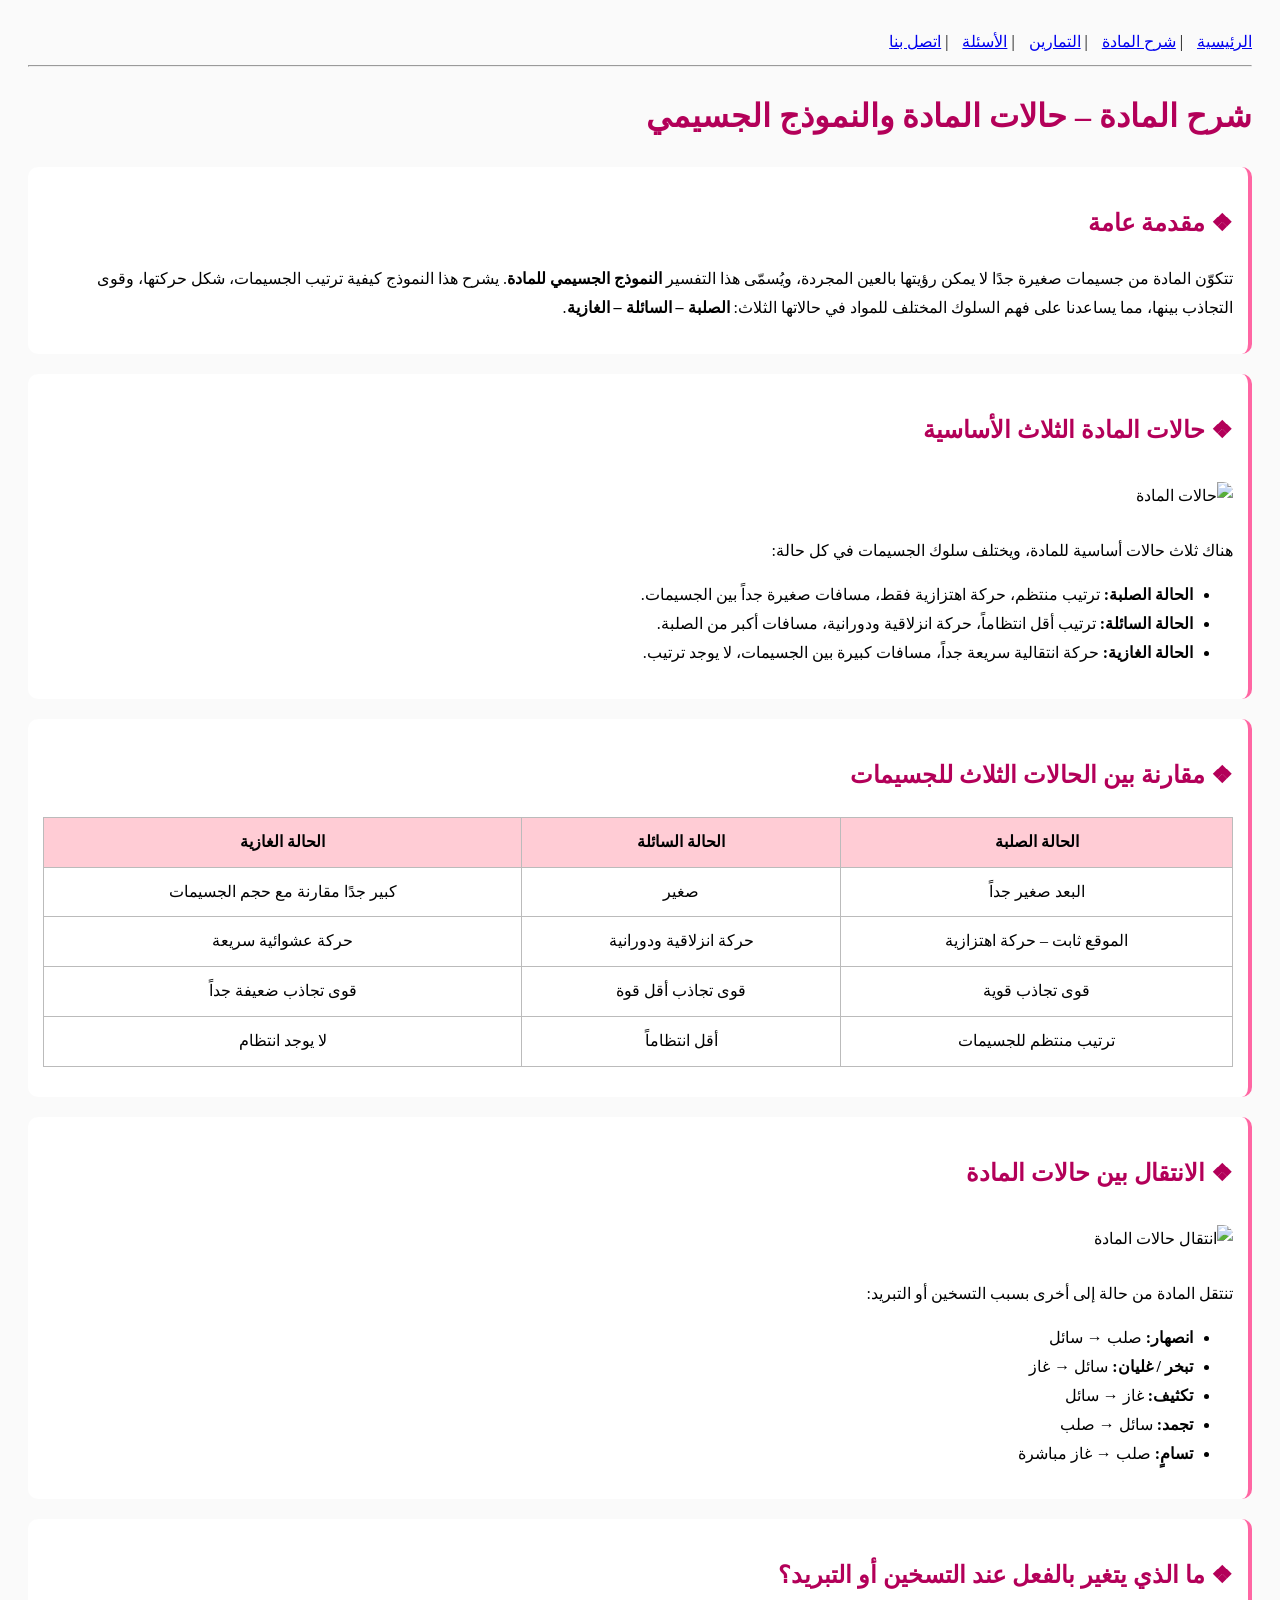
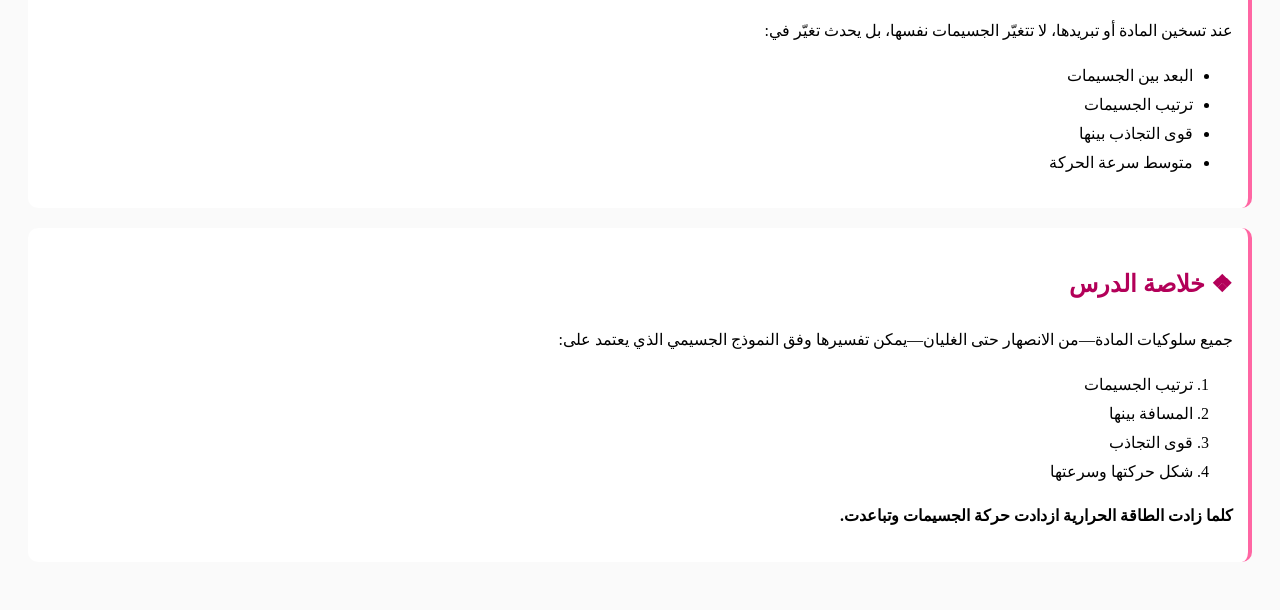
==== page2.html @ f86b90c3 "first commit" ====
<!DOCTYPE html>
<html lang="ar" dir="rtl">
<head>
    <meta charset="UTF-8">
    <title>شرح المادة – حالات المادة والنموذج الجسيمي</title>
    <style>
        body { font-family: "Tahoma"; line-height: 1.8; padding: 20px; background:#fafafa; }
        h1, h2 { color: #b30059; }
        .section { background: white; padding: 15px; border-radius: 10px; margin-bottom: 20px; border-right: 4px solid #ff66a3; }
        img { width: 60%; margin: 10px 0; border-radius: 10px; }
        table { width: 100%; border-collapse: collapse; margin: 15px 0; }
        th, td { border: 1px solid #bbb; padding: 10px; text-align: center; }
        th { background: #ffccd5; }
        nav a { margin-left: 10px; }
    </style>
</head>

<body>

<nav>
<a href="index.html">الرئيسية</a> |
<a href="page2.html">شرح المادة</a> |
<a href="page3.html">التمارين</a> |
<a href="page4.html">الأسئلة</a> |
<a href="page5.html">اتصل بنا</a>
</nav>

<hr>

<h1>شرح المادة – حالات المادة والنموذج الجسيمي</h1>

<!-- القسم 1 -->
<div class="section">
<h2>❖ مقدمة عامة</h2>
<p>
تتكوّن المادة من جسيمات صغيرة جدًا لا يمكن رؤيتها بالعين المجردة، ويُسمّى هذا التفسير 
<strong>النموذج الجسيمي للمادة</strong>.  
يشرح هذا النموذج كيفية ترتيب الجسيمات، شكل حركتها، وقوى التجاذب بينها، مما يساعدنا على فهم السلوك المختلف للمواد في حالاتها الثلاث:
<strong>الصلبة – السائلة – الغازية</strong>.
</p>
</div>

<!-- القسم 2 -->
<div class="section">
<h2>❖ حالات المادة الثلاث الأساسية</h2>

<img src="pic/p2.jpg" alt="حالات المادة">

<p>
هناك ثلاث حالات أساسية للمادة، ويختلف سلوك الجسيمات في كل حالة:
</p>

<ul>
    <li><b>الحالة الصلبة:</b> ترتيب منتظم، حركة اهتزازية فقط، مسافات صغيرة جداً بين الجسيمات.</li>
    <li><b>الحالة السائلة:</b> ترتيب أقل انتظاماً، حركة انزلاقية ودورانية، مسافات أكبر من الصلبة.</li>
    <li><b>الحالة الغازية:</b> حركة انتقالية سريعة جداً، مسافات كبيرة بين الجسيمات، لا يوجد ترتيب.</li>
</ul>
</div>

<!-- القسم 3 -->
<div class="section">
<h2>❖ مقارنة بين الحالات الثلاث للجسيمات</h2>

<table>
<tr>
    <th>الحالة الصلبة</th>
    <th>الحالة السائلة</th>
    <th>الحالة الغازية</th>
</tr>

<tr>
    <td>البعد صغير جداً</td>
    <td>صغير</td>
    <td>كبير جدًا مقارنة مع حجم الجسيمات</td>
</tr>

<tr>
    <td>الموقع ثابت – حركة اهتزازية</td>
    <td>حركة انزلاقية ودورانية</td>
    <td>حركة عشوائية سريعة</td>
</tr>

<tr>
    <td>قوى تجاذب قوية</td>
    <td>قوى تجاذب أقل قوة</td>
    <td>قوى تجاذب ضعيفة جداً</td>
</tr>

<tr>
    <td>ترتيب منتظم للجسيمات</td>
    <td>أقل انتظاماً</td>
    <td>لا يوجد انتظام</td>
</tr>
</table>
</div>

<!-- القسم 4 -->
<div class="section">
<h2>❖ الانتقال بين حالات المادة</h2>

<img src="pic/state-change.png" alt="انتقال حالات المادة">

<p>
تنتقل المادة من حالة إلى أخرى بسبب التسخين أو التبريد:
</p>

<ul>
    <li><b>انصهار:</b> صلب → سائل</li>
    <li><b>تبخر / غليان:</b> سائل → غاز</li>
    <li><b>تكثيف:</b> غاز → سائل</li>
    <li><b>تجمد:</b> سائل → صلب</li>
    <li><b>تسامٍ:</b> صلب → غاز مباشرة</li>
</ul>
</div>

<!-- القسم 5 -->
<div class="section">
<h2>❖ ما الذي يتغير بالفعل عند التسخين أو التبريد؟</h2>

<p>
عند تسخين المادة أو تبريدها، لا تتغيّر الجسيمات نفسها، بل يحدث تغيّر في:
</p>

<ul>
    <li>البعد بين الجسيمات</li>
    <li>ترتيب الجسيمات</li>
    <li>قوى التجاذب بينها</li>
    <li>متوسط سرعة الحركة</li>
</ul>
</div>

<!-- القسم 6 -->
<div class="section">
<h2>❖ خلاصة الدرس</h2>
<p>
جميع سلوكيات المادة—من الانصهار حتى الغليان—يمكن تفسيرها وفق النموذج الجسيمي الذي يعتمد على:
</p>

<ol>
    <li>ترتيب الجسيمات</li>
    <li>المسافة بينها</li>
    <li>قوى التجاذب</li>
    <li>شكل حركتها وسرعتها</li>
</ol>

<p><b>كلما زادت الطاقة الحرارية ازدادت حركة الجسيمات وتباعدت.</b></p>
</div>

</body>
</html>
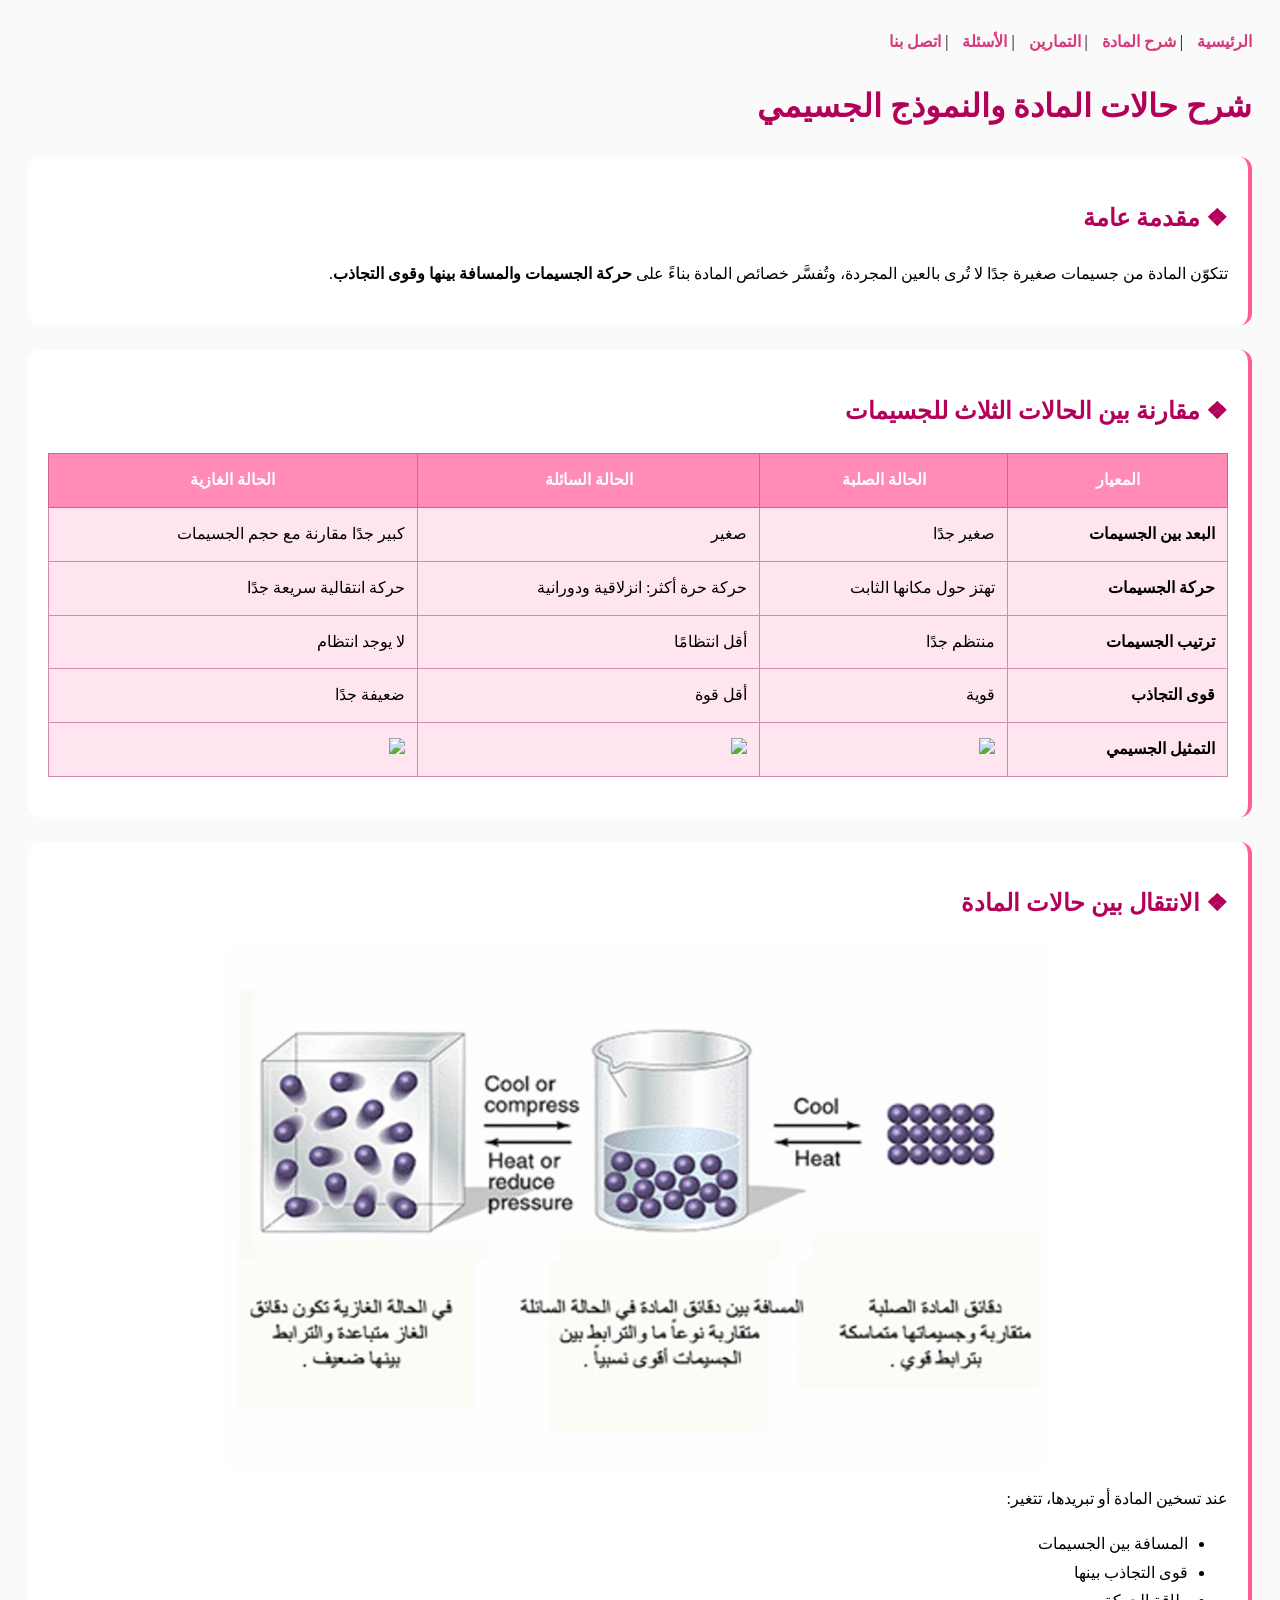
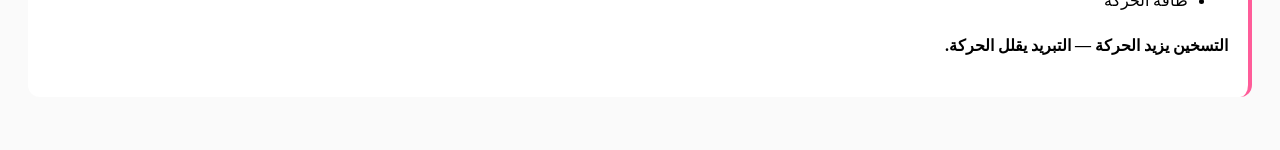
==== commit 8e32b960: "update website" ====
--- a/page2.html
+++ b/page2.html
@@ -3,148 +3,153 @@
 <head>
     <meta charset="UTF-8">
     <title>شرح المادة – حالات المادة والنموذج الجسيمي</title>
+
     <style>
-        body { font-family: "Tahoma"; line-height: 1.8; padding: 20px; background:#fafafa; }
-        h1, h2 { color: #b30059; }
-        .section { background: white; padding: 15px; border-radius: 10px; margin-bottom: 20px; border-right: 4px solid #ff66a3; }
-        img { width: 60%; margin: 10px 0; border-radius: 10px; }
-        table { width: 100%; border-collapse: collapse; margin: 15px 0; }
-        th, td { border: 1px solid #bbb; padding: 10px; text-align: center; }
-        th { background: #ffccd5; }
-        nav a { margin-left: 10px; }
+        body {
+            font-family: "Tahoma";
+            background: #fafafa;
+            padding: 20px;
+            line-height: 1.8;
+        }
+
+        h1, h2 {
+            color: #b30059;
+        }
+
+        nav a {
+            margin-left: 10px;
+            font-weight: bold;
+            color: #d63a7c;
+            text-decoration: none;
+        }
+
+        .section {
+            background: #fff;
+            padding: 20px;
+            border-radius: 12px;
+            margin-bottom: 25px;
+            border-right: 4px solid #ff5c99;
+        }
+
+        table {
+            width: 100%;
+            border-collapse: collapse;
+            margin: 20px 0;
+            font-size: 16px;
+        }
+
+        th {
+            background: #ff8bb6;
+            padding: 12px;
+            border: 1px solid #cc6699;
+            color: white;
+        }
+
+        td {
+            background: #ffe5f0;
+            border: 1px solid #d38ab0;
+            padding: 12px;
+            vertical-align: top;
+        }
+
+        .center-img {
+            width: 70%;
+            margin: 15px auto;
+            display: block;
+            border-radius: 10px;
+        }
     </style>
 </head>
 
 <body>
 
-<nav>
-<a href="index.html">الرئيسية</a> |
-<a href="page2.html">شرح المادة</a> |
-<a href="page3.html">التمارين</a> |
-<a href="page4.html">الأسئلة</a> |
-<a href="page5.html">اتصل بنا</a>
-</nav>
+    <!-- روابط الصفحات -->
+    <nav>
+        <a href="index.html">الرئيسية</a> |
+        <a href="page2.html">شرح المادة</a> |
+        <a href="page3.html">التمارين</a> |
+        <a href="page4.html">الأسئلة</a> |
+        <a href="page5.html">اتصل بنا</a>
+    </nav>
 
-<hr>
+    <h1>شرح حالات المادة والنموذج الجسيمي</h1>
 
-<h1>شرح المادة – حالات المادة والنموذج الجسيمي</h1>
+    <!-- مقدمة -->
+    <div class="section">
+        <h2>❖ مقدمة عامة</h2>
+        <p>
+            تتكوّن المادة من جسيمات صغيرة جدًا لا تُرى بالعين المجردة، وتُفسَّر خصائص المادة بناءً على 
+            <strong>حركة الجسيمات والمسافة بينها وقوى التجاذب</strong>.
+        </p>
+    </div>
 
-<!-- القسم 1 -->
-<div class="section">
-<h2>❖ مقدمة عامة</h2>
-<p>
-تتكوّن المادة من جسيمات صغيرة جدًا لا يمكن رؤيتها بالعين المجردة، ويُسمّى هذا التفسير 
-<strong>النموذج الجسيمي للمادة</strong>.  
-يشرح هذا النموذج كيفية ترتيب الجسيمات، شكل حركتها، وقوى التجاذب بينها، مما يساعدنا على فهم السلوك المختلف للمواد في حالاتها الثلاث:
-<strong>الصلبة – السائلة – الغازية</strong>.
-</p>
-</div>
+    <!-- جدول المقارنة الكبير -->
+    <div class="section">
+        <h2>❖ مقارنة بين الحالات الثلاث للجسيمات</h2>
 
-<!-- القسم 2 -->
-<div class="section">
-<h2>❖ حالات المادة الثلاث الأساسية</h2>
+        <table>
+            <tr>
+                <th>المعيار</th>
+                <th>الحالة الصلبة</th>
+                <th>الحالة السائلة</th>
+                <th>الحالة الغازية</th>
+            </tr>
 
-<img src="pic/p2.jpg" alt="حالات المادة">
+            <tr>
+                <td><b>البعد بين الجسيمات</b></td>
+                <td>صغير جدًا</td>
+                <td>صغير</td>
+                <td>كبير جدًا مقارنة مع حجم الجسيمات</td>
+            </tr>
 
-<p>
-هناك ثلاث حالات أساسية للمادة، ويختلف سلوك الجسيمات في كل حالة:
-</p>
+            <tr>
+                <td><b>حركة الجسيمات</b></td>
+                <td>تهتز حول مكانها الثابت</td>
+                <td>حركة حرة أكثر: انزلاقية ودورانية</td>
+                <td>حركة انتقالية سريعة جدًا</td>
+            </tr>
 
-<ul>
-    <li><b>الحالة الصلبة:</b> ترتيب منتظم، حركة اهتزازية فقط، مسافات صغيرة جداً بين الجسيمات.</li>
-    <li><b>الحالة السائلة:</b> ترتيب أقل انتظاماً، حركة انزلاقية ودورانية، مسافات أكبر من الصلبة.</li>
-    <li><b>الحالة الغازية:</b> حركة انتقالية سريعة جداً، مسافات كبيرة بين الجسيمات، لا يوجد ترتيب.</li>
-</ul>
-</div>
+            <tr>
+                <td><b>ترتيب الجسيمات</b></td>
+                <td>منتظم جدًا</td>
+                <td>أقل انتظامًا</td>
+                <td>لا يوجد انتظام</td>
+            </tr>
 
-<!-- القسم 3 -->
-<div class="section">
-<h2>❖ مقارنة بين الحالات الثلاث للجسيمات</h2>
+            <tr>
+                <td><b>قوى التجاذب</b></td>
+                <td>قوية</td>
+                <td>أقل قوة</td>
+                <td>ضعيفة جدًا</td>
+            </tr>
 
-<table>
-<tr>
-    <th>الحالة الصلبة</th>
-    <th>الحالة السائلة</th>
-    <th>الحالة الغازية</th>
-</tr>
+            <tr>
+                <td><b>التمثيل الجسيمي</b></td>
+                <td><img src="img/solid.png" width="120"></td>
+                <td><img src="img/liquid.png" width="120"></td>
+                <td><img src="img/gas.png" width="120"></td>
+            </tr>
+        </table>
+    </div>
 
-<tr>
-    <td>البعد صغير جداً</td>
-    <td>صغير</td>
-    <td>كبير جدًا مقارنة مع حجم الجسيمات</td>
-</tr>
+    <!-- انتقالات حالات المادة -->
+    <div class="section">
+        <h2>❖ الانتقال بين حالات المادة</h2>
 
-<tr>
-    <td>الموقع ثابت – حركة اهتزازية</td>
-    <td>حركة انزلاقية ودورانية</td>
-    <td>حركة عشوائية سريعة</td>
-</tr>
+        <img src="img/video.jpg" class="center-img">
 
-<tr>
-    <td>قوى تجاذب قوية</td>
-    <td>قوى تجاذب أقل قوة</td>
-    <td>قوى تجاذب ضعيفة جداً</td>
-</tr>
+        <p>
+            عند تسخين المادة أو تبريدها، تتغير:
+        </p>
 
-<tr>
-    <td>ترتيب منتظم للجسيمات</td>
-    <td>أقل انتظاماً</td>
-    <td>لا يوجد انتظام</td>
-</tr>
-</table>
-</div>
+        <ul>
+            <li>المسافة بين الجسيمات</li>
+            <li>قوى التجاذب بينها</li>
+            <li>طاقة الحركة</li>
+        </ul>
 
-<!-- القسم 4 -->
-<div class="section">
-<h2>❖ الانتقال بين حالات المادة</h2>
-
-<img src="pic/state-change.png" alt="انتقال حالات المادة">
-
-<p>
-تنتقل المادة من حالة إلى أخرى بسبب التسخين أو التبريد:
-</p>
-
-<ul>
-    <li><b>انصهار:</b> صلب → سائل</li>
-    <li><b>تبخر / غليان:</b> سائل → غاز</li>
-    <li><b>تكثيف:</b> غاز → سائل</li>
-    <li><b>تجمد:</b> سائل → صلب</li>
-    <li><b>تسامٍ:</b> صلب → غاز مباشرة</li>
-</ul>
-</div>
-
-<!-- القسم 5 -->
-<div class="section">
-<h2>❖ ما الذي يتغير بالفعل عند التسخين أو التبريد؟</h2>
-
-<p>
-عند تسخين المادة أو تبريدها، لا تتغيّر الجسيمات نفسها، بل يحدث تغيّر في:
-</p>
-
-<ul>
-    <li>البعد بين الجسيمات</li>
-    <li>ترتيب الجسيمات</li>
-    <li>قوى التجاذب بينها</li>
-    <li>متوسط سرعة الحركة</li>
-</ul>
-</div>
-
-<!-- القسم 6 -->
-<div class="section">
-<h2>❖ خلاصة الدرس</h2>
-<p>
-جميع سلوكيات المادة—من الانصهار حتى الغليان—يمكن تفسيرها وفق النموذج الجسيمي الذي يعتمد على:
-</p>
-
-<ol>
-    <li>ترتيب الجسيمات</li>
-    <li>المسافة بينها</li>
-    <li>قوى التجاذب</li>
-    <li>شكل حركتها وسرعتها</li>
-</ol>
-
-<p><b>كلما زادت الطاقة الحرارية ازدادت حركة الجسيمات وتباعدت.</b></p>
-</div>
+        <p><b>التسخين يزيد الحركة — التبريد يقلل الحركة.</b></p>
+    </div>
 
 </body>
-</html>+</html>
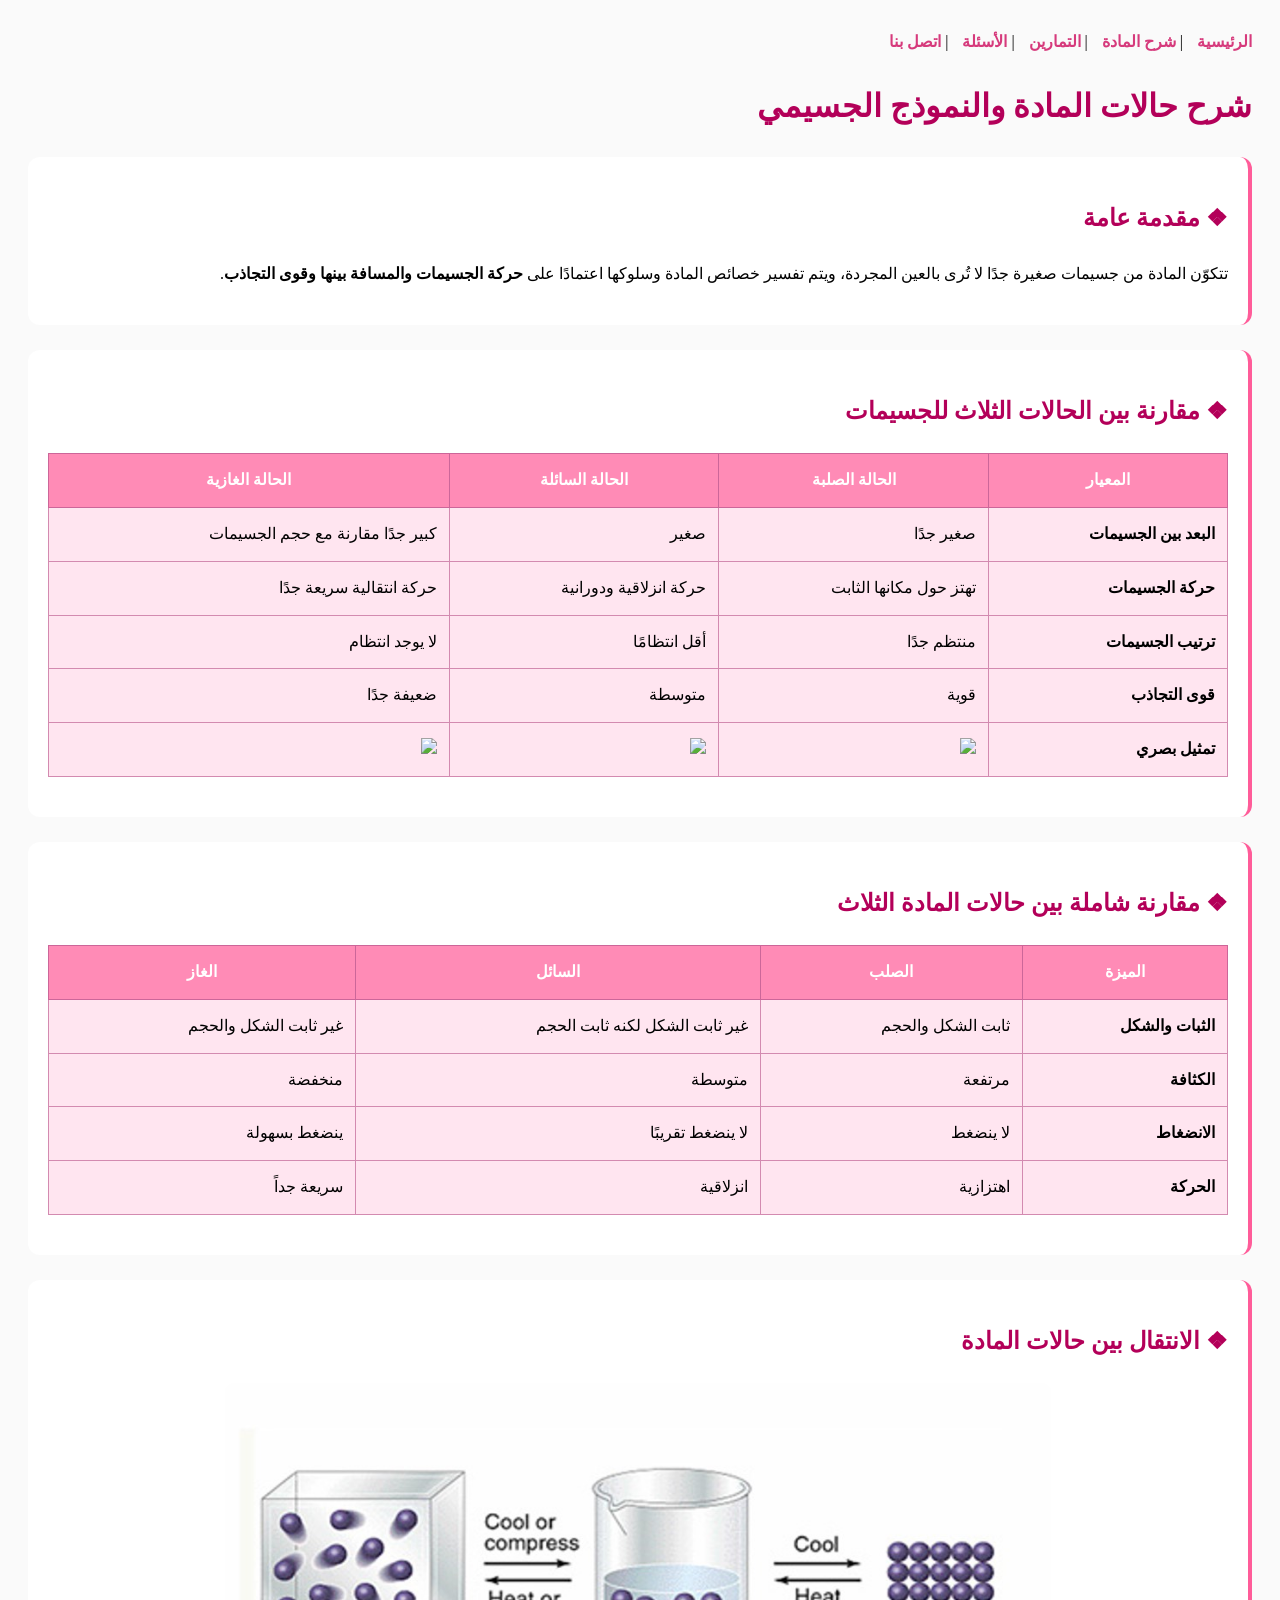
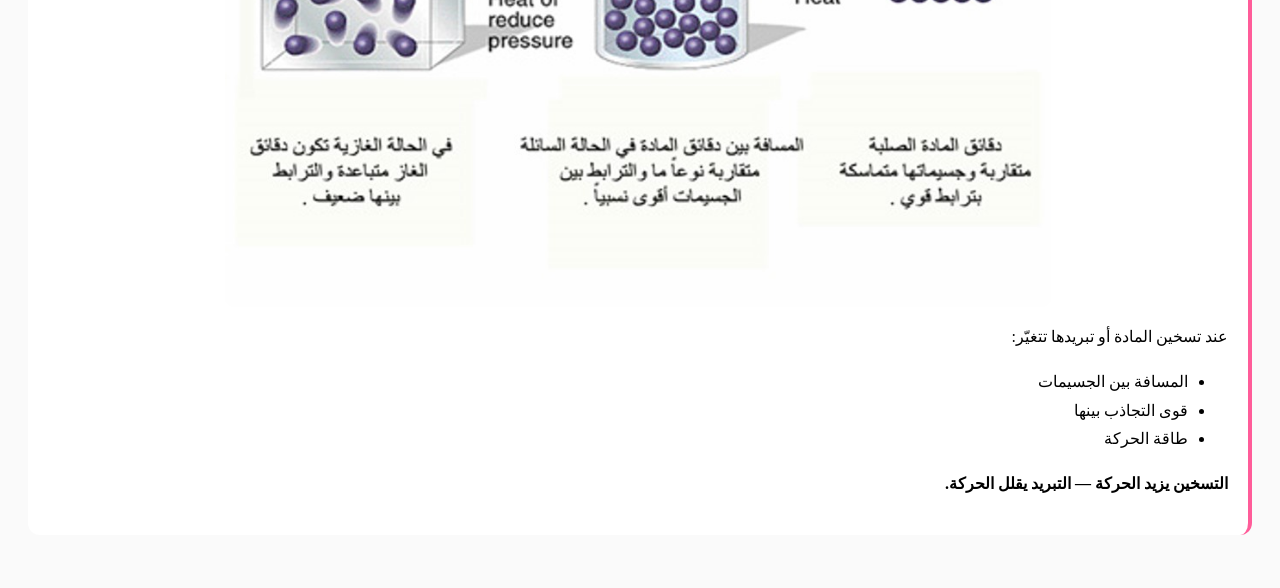
==== commit a7c7e77f: "update website and add login page" ====
--- a/page2.html
+++ b/page2.html
@@ -78,12 +78,12 @@
     <div class="section">
         <h2>❖ مقدمة عامة</h2>
         <p>
-            تتكوّن المادة من جسيمات صغيرة جدًا لا تُرى بالعين المجردة، وتُفسَّر خصائص المادة بناءً على 
-            <strong>حركة الجسيمات والمسافة بينها وقوى التجاذب</strong>.
+            تتكوّن المادة من جسيمات صغيرة جدًا لا تُرى بالعين المجردة، ويتم تفسير خصائص المادة وسلوكها
+            اعتمادًا على <strong>حركة الجسيمات والمسافة بينها وقوى التجاذب</strong>.
         </p>
     </div>
 
-    <!-- جدول المقارنة الكبير -->
+    <!-- جدول المقارنة الأول: مقارنة الجسيمات -->
     <div class="section">
         <h2>❖ مقارنة بين الحالات الثلاث للجسيمات</h2>
 
@@ -105,7 +105,7 @@
             <tr>
                 <td><b>حركة الجسيمات</b></td>
                 <td>تهتز حول مكانها الثابت</td>
-                <td>حركة حرة أكثر: انزلاقية ودورانية</td>
+                <td>حركة انزلاقية ودورانية</td>
                 <td>حركة انتقالية سريعة جدًا</td>
             </tr>
 
@@ -119,15 +119,57 @@
             <tr>
                 <td><b>قوى التجاذب</b></td>
                 <td>قوية</td>
-                <td>أقل قوة</td>
+                <td>متوسطة</td>
                 <td>ضعيفة جدًا</td>
             </tr>
 
             <tr>
-                <td><b>التمثيل الجسيمي</b></td>
+                <td><b>تمثيل بصري</b></td>
                 <td><img src="img/solid.png" width="120"></td>
                 <td><img src="img/liquid.png" width="120"></td>
                 <td><img src="img/gas.png" width="120"></td>
+            </tr>
+        </table>
+    </div>
+
+    <!-- جدول المقارنة الثاني: خصائص المادة نفسها (من الصورة التي أرسلتها) -->
+    <div class="section">
+        <h2>❖ مقارنة شاملة بين حالات المادة الثلاث</h2>
+
+        <table>
+            <tr>
+                <th>الميزة</th>
+                <th>الصلب</th>
+                <th>السائل</th>
+                <th>الغاز</th>
+            </tr>
+
+            <tr>
+                <td><b>الثبات والشكل</b></td>
+                <td>ثابت الشكل والحجم</td>
+                <td>غير ثابت الشكل لكنه ثابت الحجم</td>
+                <td>غير ثابت الشكل والحجم</td>
+            </tr>
+
+            <tr>
+                <td><b>الكثافة</b></td>
+                <td>مرتفعة</td>
+                <td>متوسطة</td>
+                <td>منخفضة</td>
+            </tr>
+
+            <tr>
+                <td><b>الانضغاط</b></td>
+                <td>لا ينضغط</td>
+                <td>لا ينضغط تقريبًا</td>
+                <td>ينضغط بسهولة</td>
+            </tr>
+
+            <tr>
+                <td><b>الحركة</b></td>
+                <td>اهتزازية</td>
+                <td>انزلاقية</td>
+                <td>سريعة جداً</td>
             </tr>
         </table>
     </div>
@@ -139,7 +181,7 @@
         <img src="img/video.jpg" class="center-img">
 
         <p>
-            عند تسخين المادة أو تبريدها، تتغير:
+            عند تسخين المادة أو تبريدها تتغيّر:
         </p>
 
         <ul>
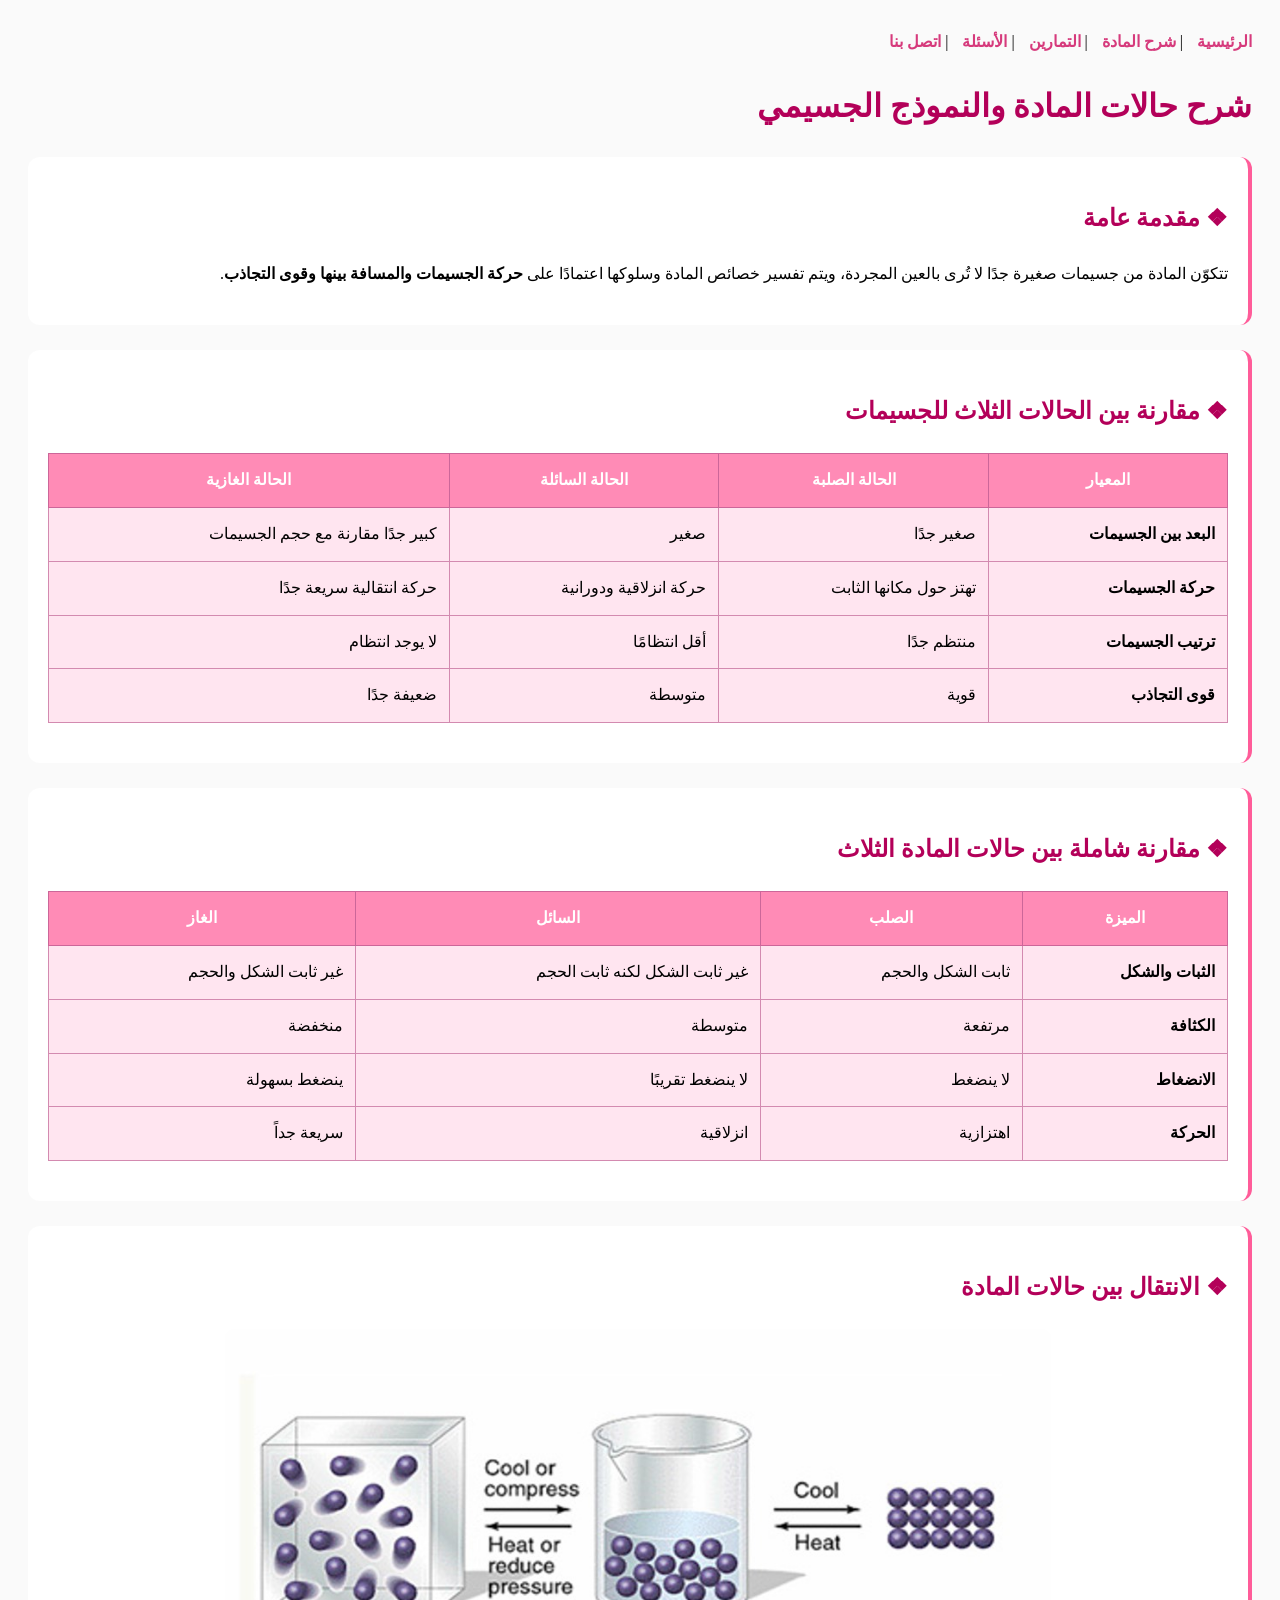
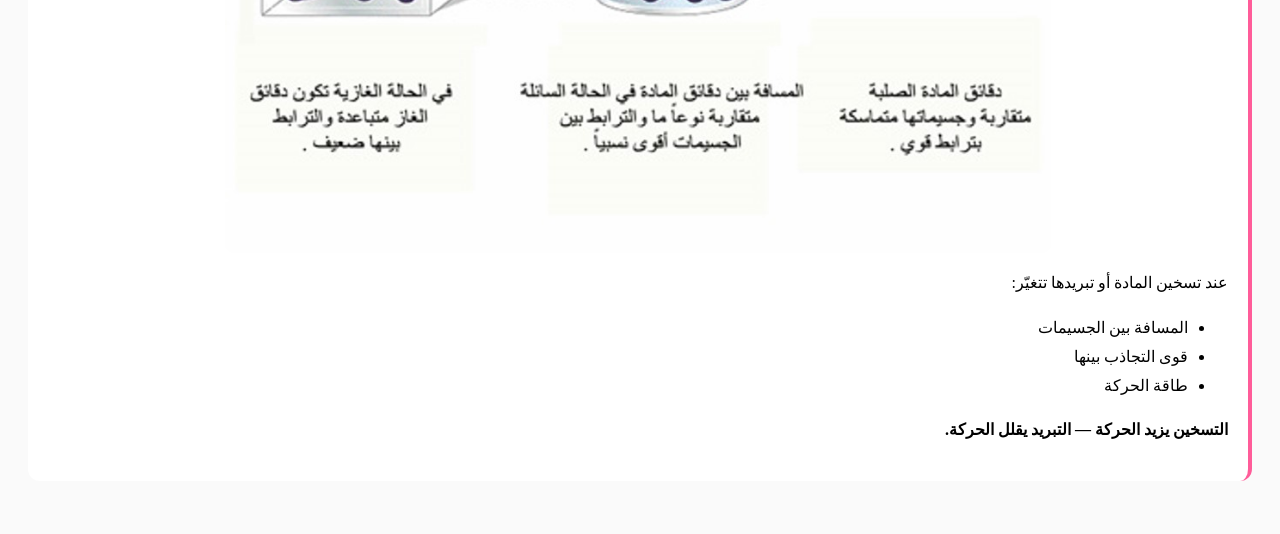
==== commit a3124386: "update website and add login page" ====
--- a/page2.html
+++ b/page2.html
@@ -123,12 +123,6 @@
                 <td>ضعيفة جدًا</td>
             </tr>
 
-            <tr>
-                <td><b>تمثيل بصري</b></td>
-                <td><img src="img/solid.png" width="120"></td>
-                <td><img src="img/liquid.png" width="120"></td>
-                <td><img src="img/gas.png" width="120"></td>
-            </tr>
         </table>
     </div>
 
